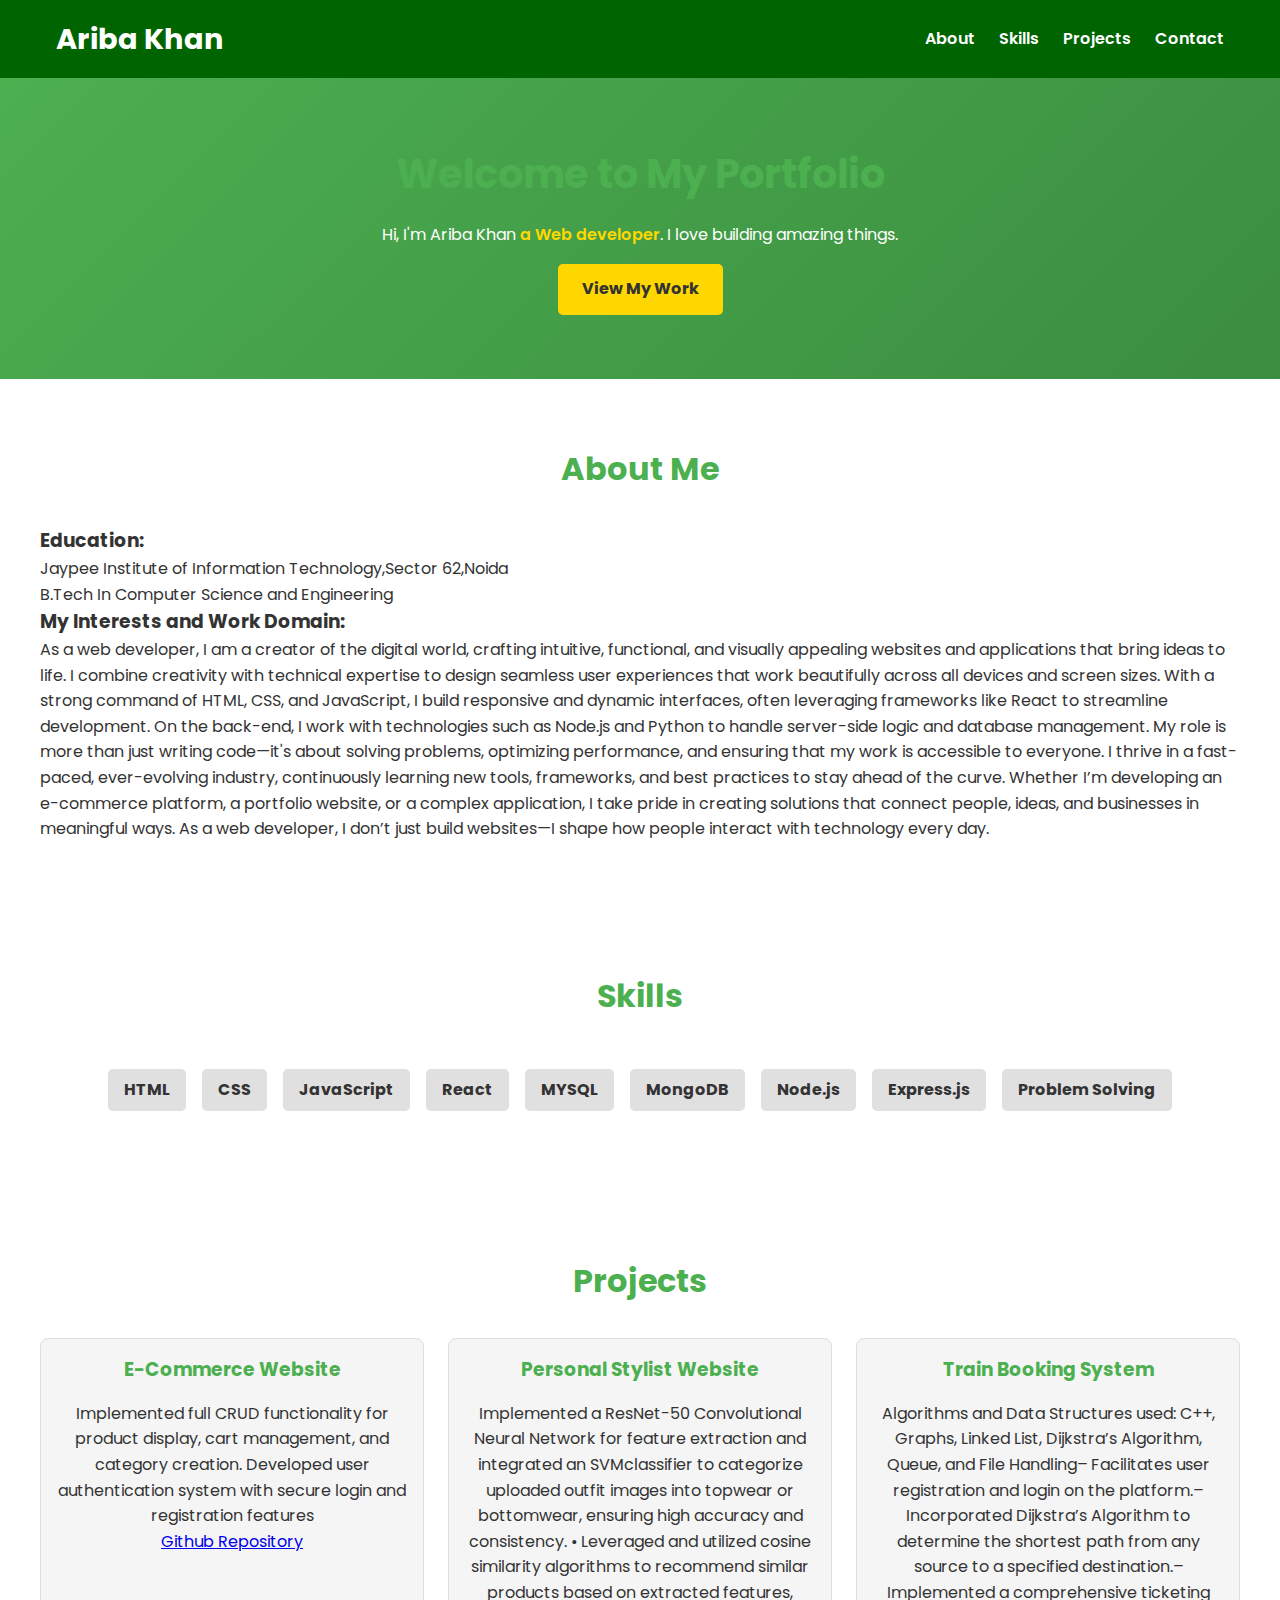
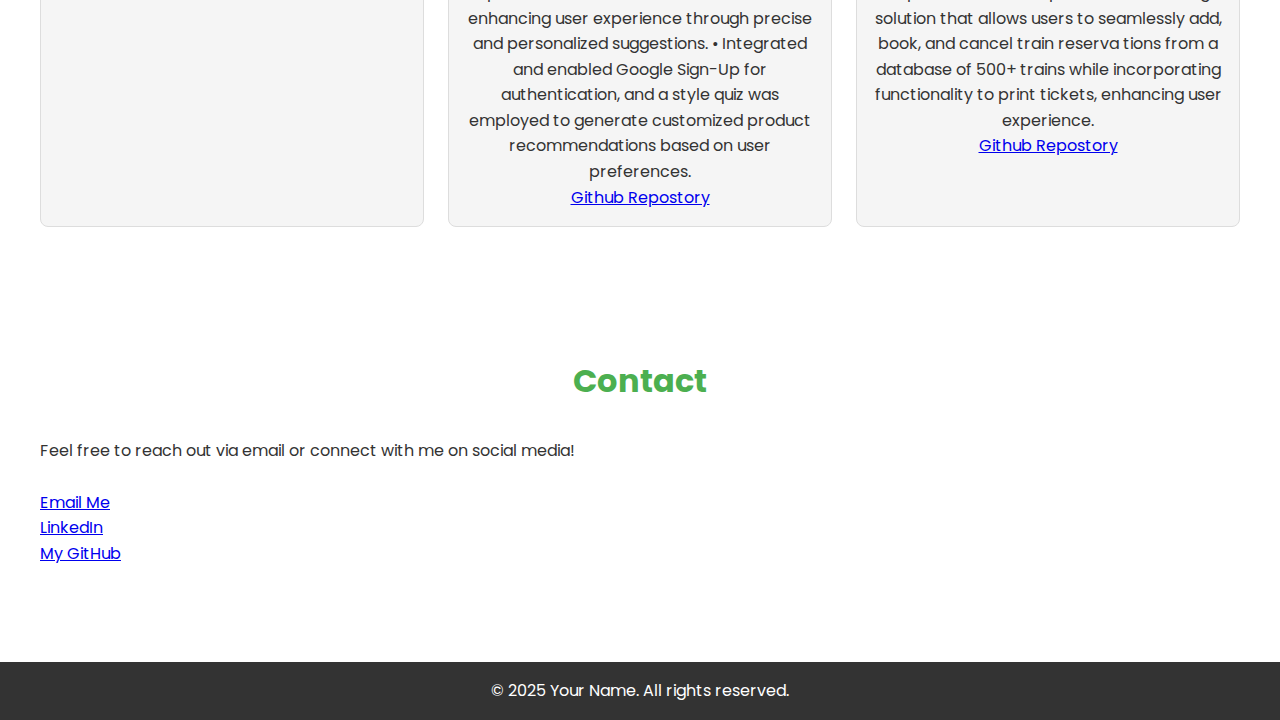
==== index.html @ b7f9e161 "commit" ====
<!DOCTYPE html>
<html lang="en">
<head>
    <meta charset="UTF-8">
    <meta name="viewport" content="width=device-width, initial-scale=1.0">
    <title>Ariba Khan | Portfolio</title>
    <link rel="stylesheet" href="styles.css">
    <link href="https://fonts.googleapis.com/css2?family=Poppins:wght@300;400;600&display=swap" rel="stylesheet">
</head>
<body>
    <header>
        <div class="container">
            <h1>Ariba Khan</h1>
            <nav>
                <ul class="nav-links">
                    <li><a href="./about.html">About</a></li>
                    <li><a href="./skills.html">Skills</a></li>
                    <li><a href="./projects.html">Projects</a></li>
                    <li><a href="./contact.html">Contact</a></li>
                </ul>
            </nav>
        </div>
    </header>

    <section id="hero">
        <div class="hero-content">
            <h2>Welcome to My Portfolio</h2>
            <p>Hi, I'm Ariba Khan<span class="highlight"> a Web developer</span>. I love building amazing things.</p>
            <a href="#projects" class="btn">View My Work</a>
        </div>
    </section>

    <section id="about">
        <div class="container">
            <h2>About Me</h2>
            <p>
                <h3>Education:</h3><p>Jaypee Institute of Information Technology,Sector 62,Noida</p>
                <p>B.Tech In Computer Science and Engineering</p>
                <div>
                <h3>My Interests and Work Domain:</h3>
                As a web developer, I am a creator of the digital world, crafting intuitive, functional, and visually appealing websites and applications that bring ideas to life. I combine creativity with technical expertise to design seamless user experiences that work beautifully across all devices and screen sizes. With a strong command of HTML, CSS, and JavaScript, I build responsive and dynamic interfaces, often leveraging frameworks like React to streamline development. On the back-end, I work with technologies such as Node.js and Python to handle server-side logic and database management.  

                My role is more than just writing code—it's about solving problems, optimizing performance, and ensuring that my work is accessible to everyone. I thrive in a fast-paced, ever-evolving industry, continuously learning new tools, frameworks, and best practices to stay ahead of the curve. Whether I’m developing an e-commerce platform, a portfolio website, or a complex application, I take pride in creating solutions that connect people, ideas, and businesses in meaningful ways. As a web developer, I don’t just build websites—I shape how people interact with technology every day.</p>
        </div>
            </div>
    </section>

    <section id="skills">
        <div class="container">
            <h2>Skills</h2>
            <ul class="skills-list">
                <li>HTML</li>
                <li>CSS</li>
                <li>JavaScript</li>
                <li>React</li>
                <li>MYSQL</li>
                <li>MongoDB</li>
                <li>Node.js</li>
                <li>Express.js</li>
                <li>Problem Solving</li>
            </ul>
        </div>
    </section>

    <section id="projects">
        <div class="container">
            <h2>Projects</h2>
            <div class="projects-grid">
                <div class="project-card">
                    <h3>E-Commerce Website</h3>
                    <p> Implemented full CRUD functionality for product display, cart management, and category creation. Developed user authentication system with secure login and registration features </p>
                    <a href="https://github.com/git-ari28/ecommerce_website.git">Github Repository</a>
                </div>
                <div class="project-card">
                    <h3>Personal Stylist Website</h3>
                    <p>Implemented a ResNet-50 Convolutional Neural Network for feature extraction and integrated an
                        SVMclassifier to categorize uploaded outfit images into topwear or bottomwear, ensuring high accuracy
                        and consistency.
                        • Leveraged and utilized cosine similarity algorithms to recommend similar products based on extracted
                        features, enhancing user experience through precise and personalized suggestions.
                        • Integrated and enabled Google Sign-Up for authentication, and a style quiz was employed to generate
                        customized product recommendations based on user preferences.</p>
                    <a href="https://github.com/vaishnavi899/PERSONAL-STYLIST.git">Github Repostory</a>
                </div>
                <div class="project-card">
                    <h3>Train Booking System</h3>
                    <p> Algorithms and Data Structures used: C++, Graphs, Linked List, Dijkstra’s Algorithm, Queue, and File Handling– Facilitates user registration and login on the platform.– Incorporated Dijkstra’s Algorithm to determine the shortest path from any source to a specified destination.– Implemented a comprehensive ticketing solution that allows users to seamlessly add, book, and cancel train reserva
                        tions from a database of 500+ trains while incorporating functionality to print tickets, enhancing user experience.</p>
                    <a href="https://github.com/git-ari28/Train-Booking-System.git">Github Repostory</a>
                </div>
                
            </div>
        </div>
    </section>

    <section id="contact">
        <div class="container">
            <h2>Contact</h2>
            <p>Feel free to reach out via email or connect with me on social media!</p>
            <br>
            <a href="mailto:aribakhn1010@gmail.com">Email Me</a>
            <br>
            <a href="https://www.linkedin.com/in/ariba-khan-34031a287/">LinkedIn</a>
            <br>
            <a href="https://github.com/git-ari28">My GitHub</a>
            <br>
        </div>
    </section>

    <footer>
        <p>&copy; 2025 Your Name. All rights reserved.</p>
    </footer>
</body>
</html>
---- styles.css ----
* {
    margin: 0;
    padding: 0;
    box-sizing: border-box;
}

body {
    font-family: 'Poppins', sans-serif;
    line-height: 1.6;
    color: #333;
}


header {
    background: darkgreen;
    color: white;
    padding: 1rem 0;
}

header .container {
    display: flex;
    justify-content: space-between;
    align-items: center;
    max-width: 1200px;
    margin: 0 auto;
    padding: 0 1rem;
}

header h1 {
    font-size: 1.8rem;
}

header nav ul {
    display: flex;
    gap: 1.5rem;
    list-style: none;
}

header nav ul li a {
    color: white;
    text-decoration: none;
    font-weight: 600;
}

header nav ul li a:hover {
    text-decoration: underline;
}

/* Hero Section */
#hero {
    background: linear-gradient(135deg, #4CAF50, #3b8d40);
    color: white;
    text-align: center;
    padding: 4rem 1rem;
}

.hero-content {
    max-width: 800px;
    margin: 0 auto;
}

.hero-content h2 {
    font-size: 2.5rem;
    margin-bottom: 1rem;
}

.hero-content .highlight {
    color: #FFD700;
    font-weight: 600;
}

.hero-content .btn {
    background: #FFD700;
    color: #333;
    padding: 0.8rem 1.5rem;
    border-radius: 5px;
    text-decoration: none;
    font-weight: bold;
    margin-top: 1rem;
    display: inline-block;
}

.hero-content .btn:hover {
    background: white;
    color: #4CAF50;
    transition: 0.3s;
}

/* Sections */
section {
    padding: 4rem 1rem;
}

.container {
    max-width: 1200px;
    margin: 0 auto;
}

h2 {
    text-align: center;
    margin-bottom: 2rem;
    font-size: 2rem;
    color: #4CAF50;
}

/* Skills Section */
.skills-list {
    display: flex;
    justify-content: center;
    gap: 1rem;
    list-style: none;
    padding: 1rem;
}

.skills-list li {
    background: #e0e0e0;
    padding: 0.5rem 1rem;
    border-radius: 5px;
    font-weight: bold;
}

/* Projects Section */
.projects-grid {
    display: grid;
    grid-template-columns: repeat(auto-fit, minmax(250px, 1fr));
    gap: 1.5rem;
}

.project-card {
    padding: 1rem;
    background: #f5f5f5;
    border: 1px solid #ddd;
    border-radius: 8px;
    text-align: center;
}

.project-card h3 {
    margin-bottom: 1rem;
    color: #4CAF50;
}

/* Contact Section */
#contact .btn {
    background: #4CAF50;
    color: white;
    padding: 0.8rem 1.5rem;
    border-radius: 5px;
    text-decoration: none;
    font-weight: bold;
    margin-top: 1rem;
}

#contact .btn:hover {
    background: #3b8d40;
    transition: 0.3s;
}

/* Footer */
footer {
    text-align: center;
    padding: 1rem;
    background: #333;
    color: white;
    margin-top: 2rem;
}
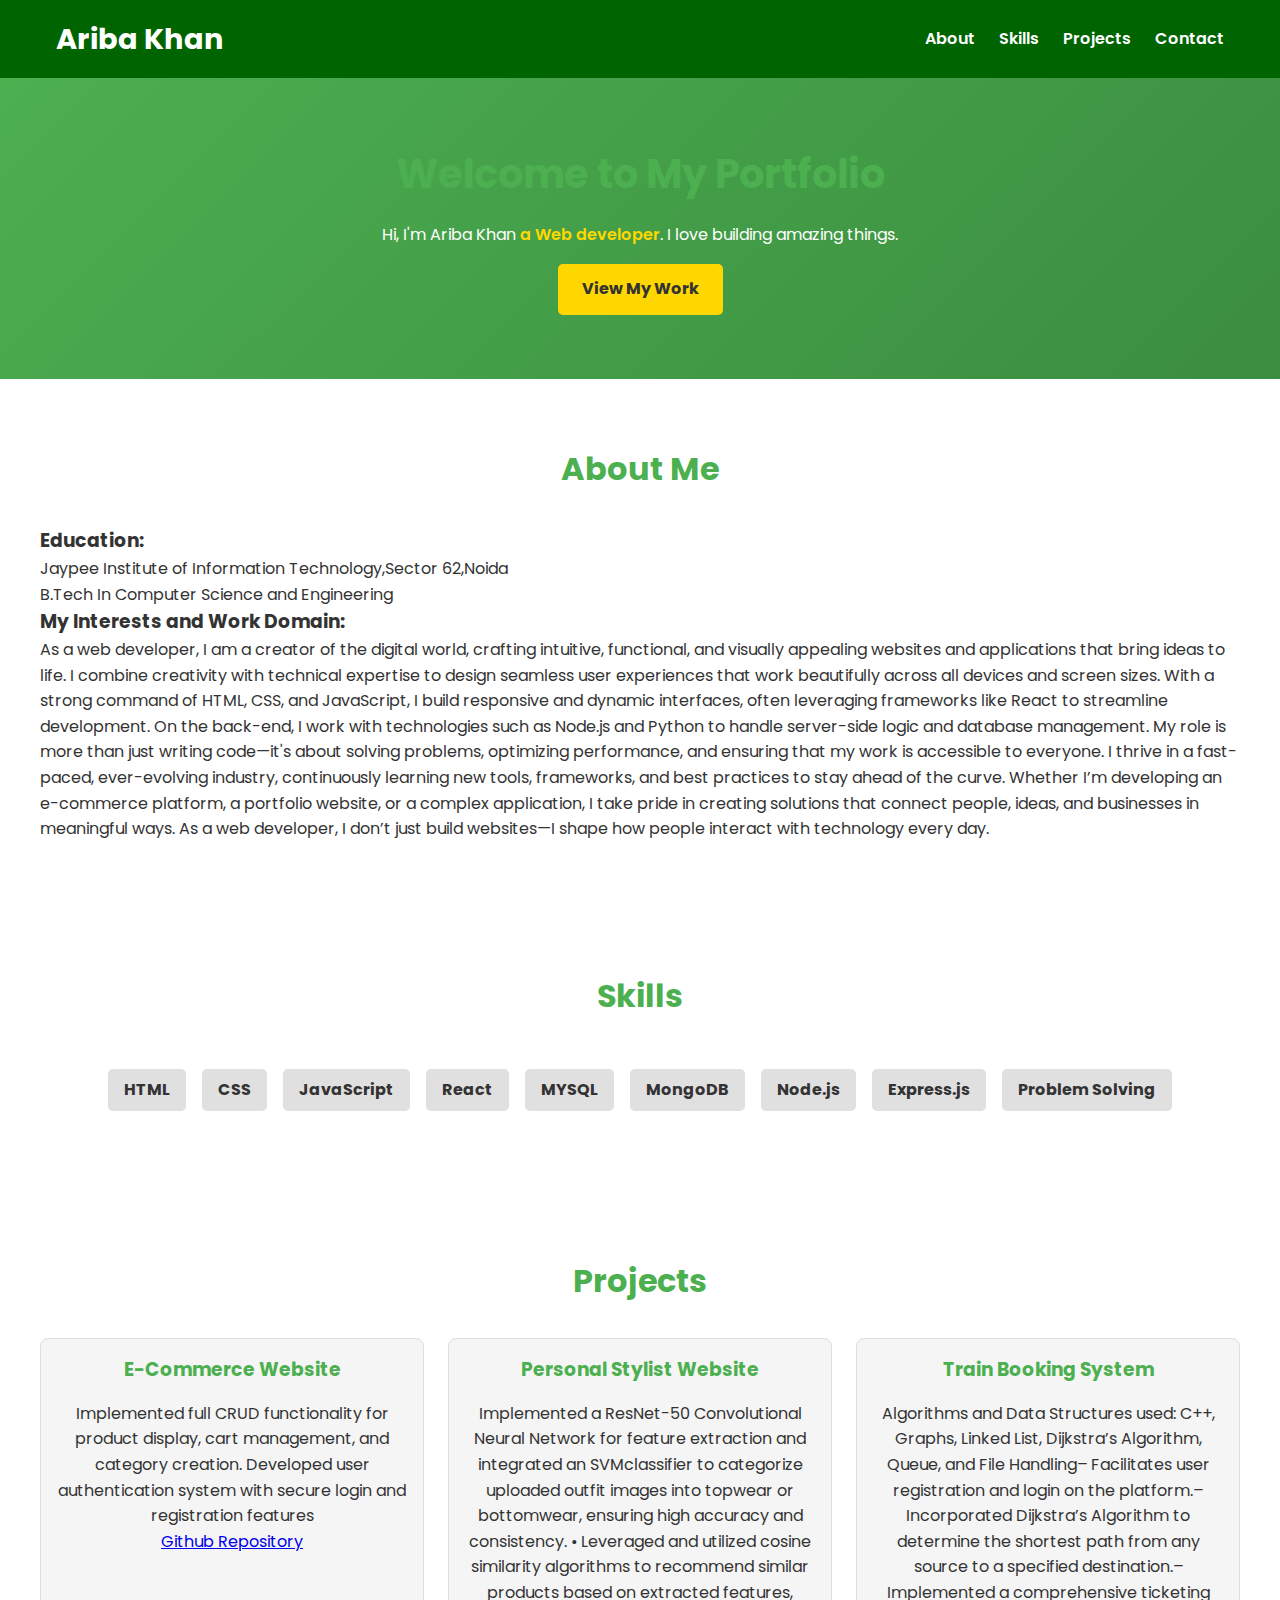
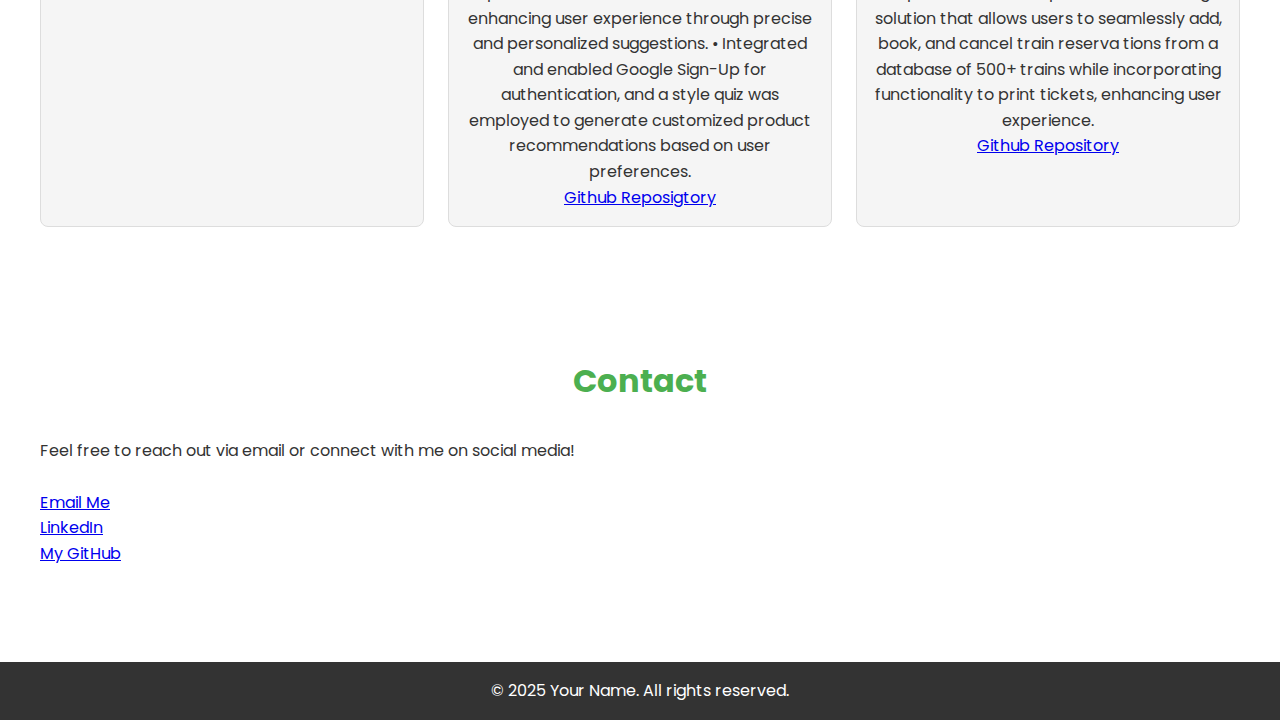
==== commit b82ae647: "commit" ====
--- a/index.html
+++ b/index.html
@@ -80,13 +80,13 @@
                         features, enhancing user experience through precise and personalized suggestions.
                         • Integrated and enabled Google Sign-Up for authentication, and a style quiz was employed to generate
                         customized product recommendations based on user preferences.</p>
-                    <a href="https://github.com/vaishnavi899/PERSONAL-STYLIST.git">Github Repostory</a>
+                    <a href="https://github.com/vaishnavi899/PERSONAL-STYLIST.git">Github Reposigtory</a>
                 </div>
                 <div class="project-card">
                     <h3>Train Booking System</h3>
                     <p> Algorithms and Data Structures used: C++, Graphs, Linked List, Dijkstra’s Algorithm, Queue, and File Handling– Facilitates user registration and login on the platform.– Incorporated Dijkstra’s Algorithm to determine the shortest path from any source to a specified destination.– Implemented a comprehensive ticketing solution that allows users to seamlessly add, book, and cancel train reserva
                         tions from a database of 500+ trains while incorporating functionality to print tickets, enhancing user experience.</p>
-                    <a href="https://github.com/git-ari28/Train-Booking-System.git">Github Repostory</a>
+                    <a href="https://github.com/git-ari28/Train-Booking-System.git">Github Repository</a>
                 </div>
                 
             </div>
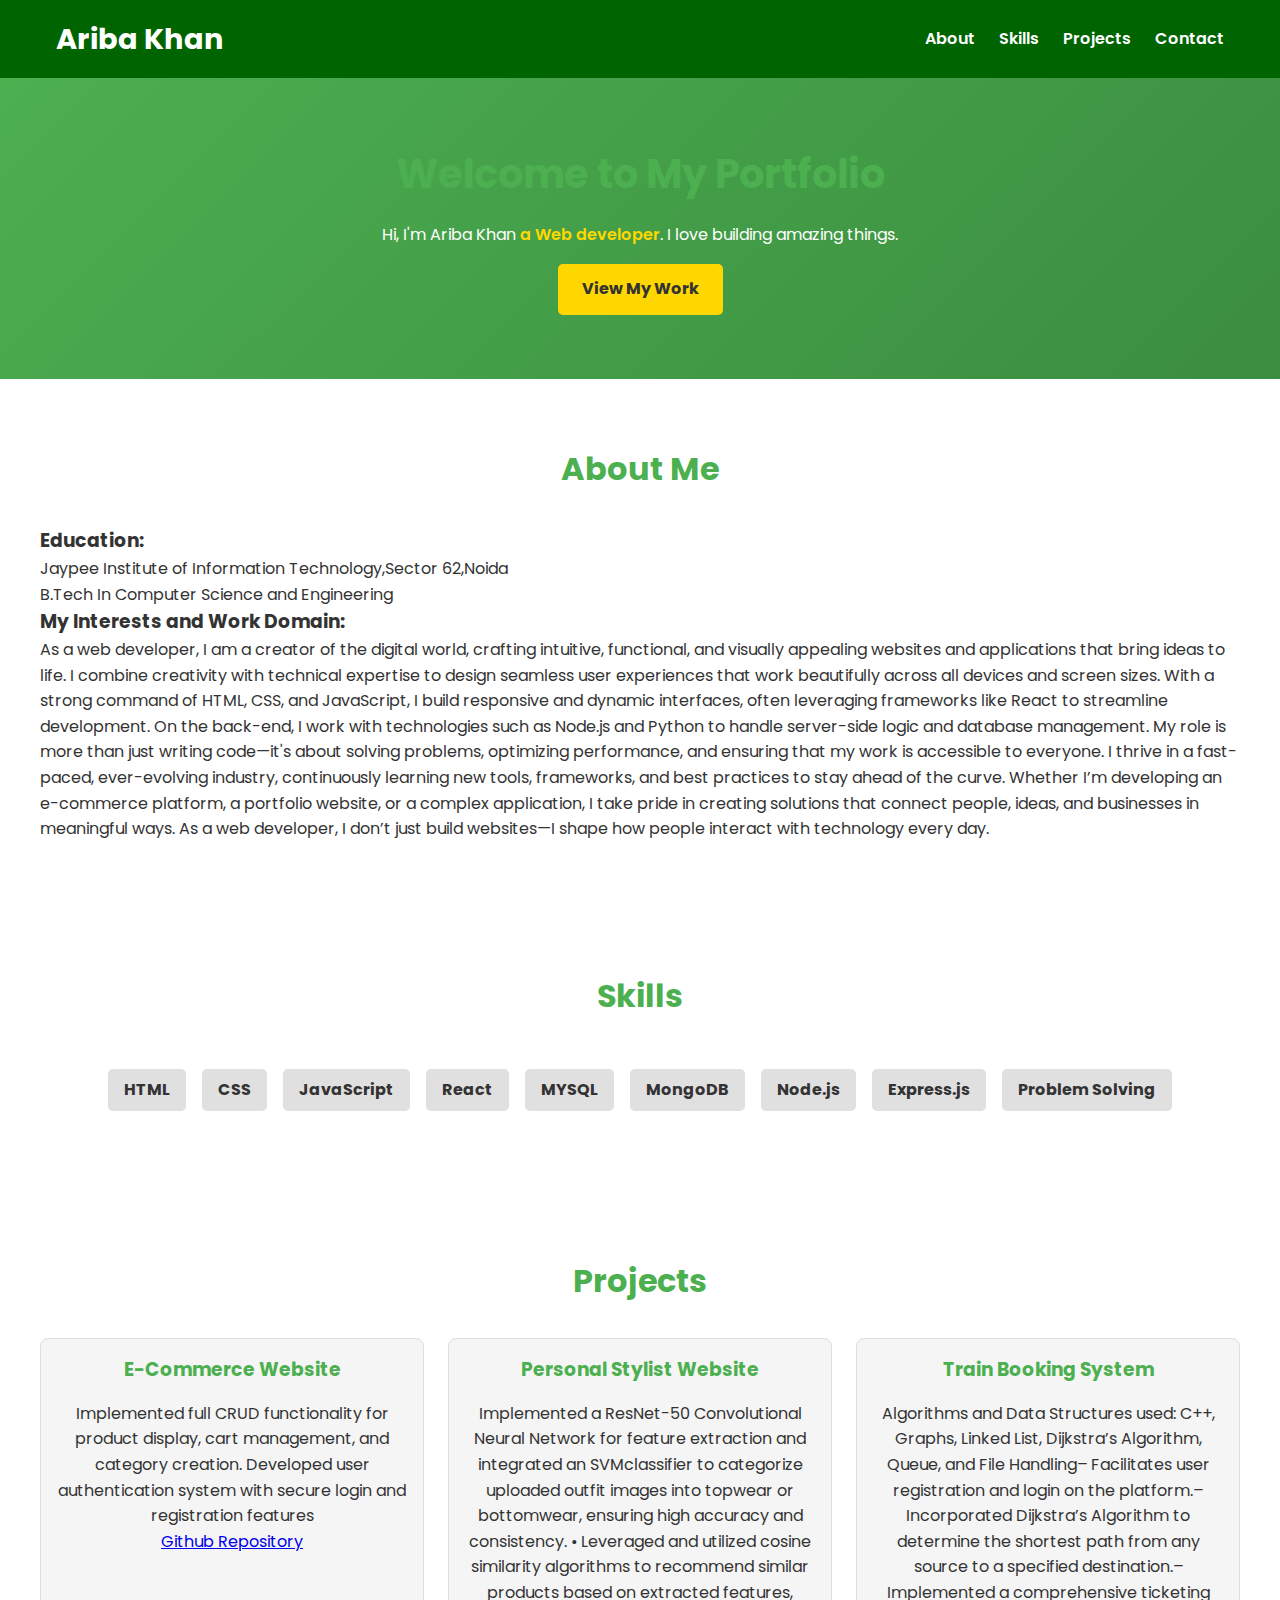
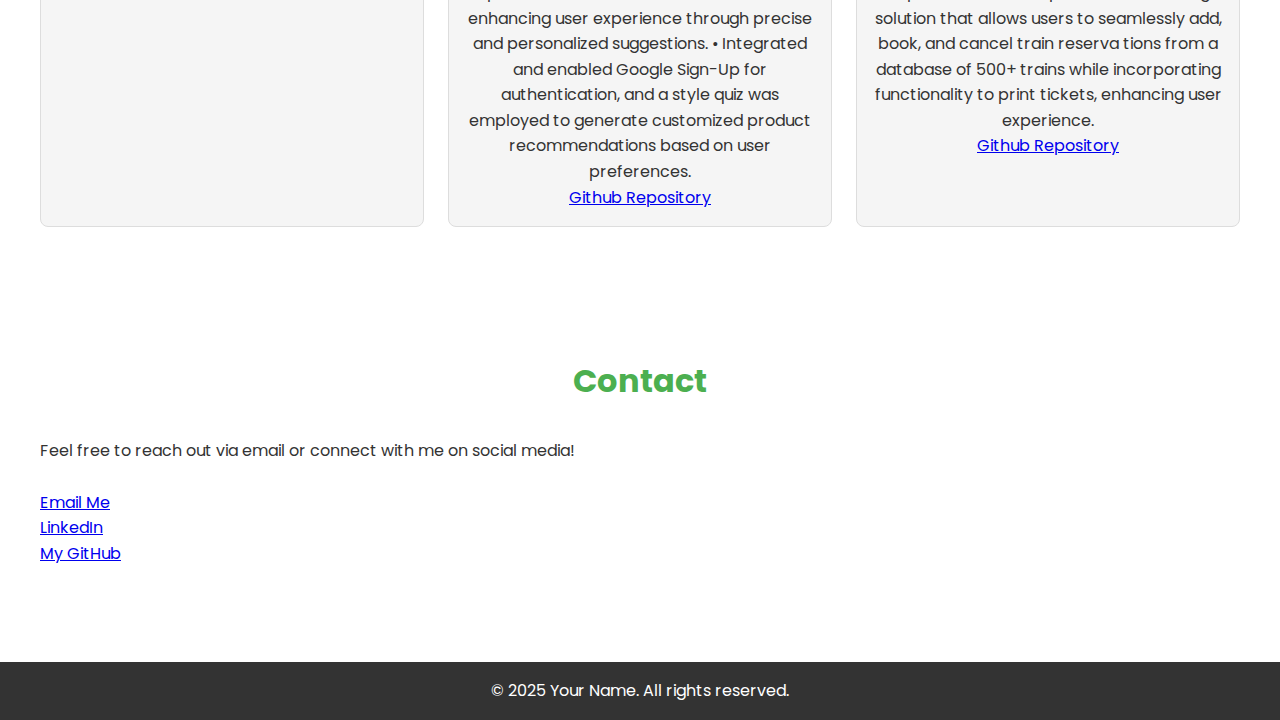
==== commit 09f48b56: "commit" ====
--- a/index.html
+++ b/index.html
@@ -80,7 +80,7 @@
                         features, enhancing user experience through precise and personalized suggestions.
                         • Integrated and enabled Google Sign-Up for authentication, and a style quiz was employed to generate
                         customized product recommendations based on user preferences.</p>
-                    <a href="https://github.com/vaishnavi899/PERSONAL-STYLIST.git">Github Reposigtory</a>
+                    <a href="https://github.com/vaishnavi899/PERSONAL-STYLIST.git">Github Repository</a>
                 </div>
                 <div class="project-card">
                     <h3>Train Booking System</h3>
